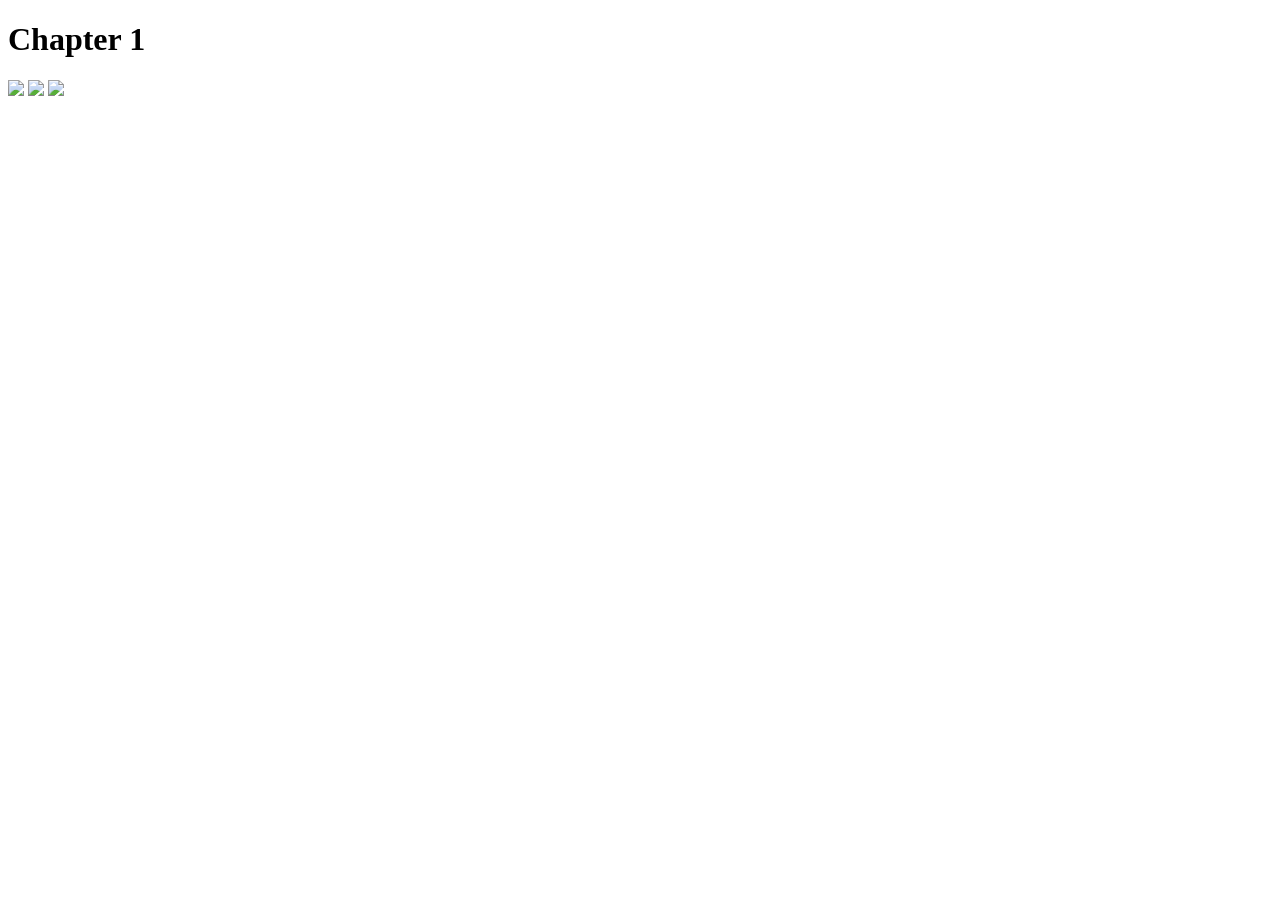
==== chapter.html @ 6d4a9d65 "Create chapter.html" ====
<!DOCTYPE html>
<html>
<head>
<meta charset="UTF-8">
<title>Chapter</title>
<link rel="stylesheet" href="style.css">
</head>

<body>

<h1>Chapter 1</h1>

<img src="https://picsum.photos/800/1200">
<img src="https://picsum.photos/800/1201">
<img src="https://picsum.photos/800/1202">

</body>
</html>
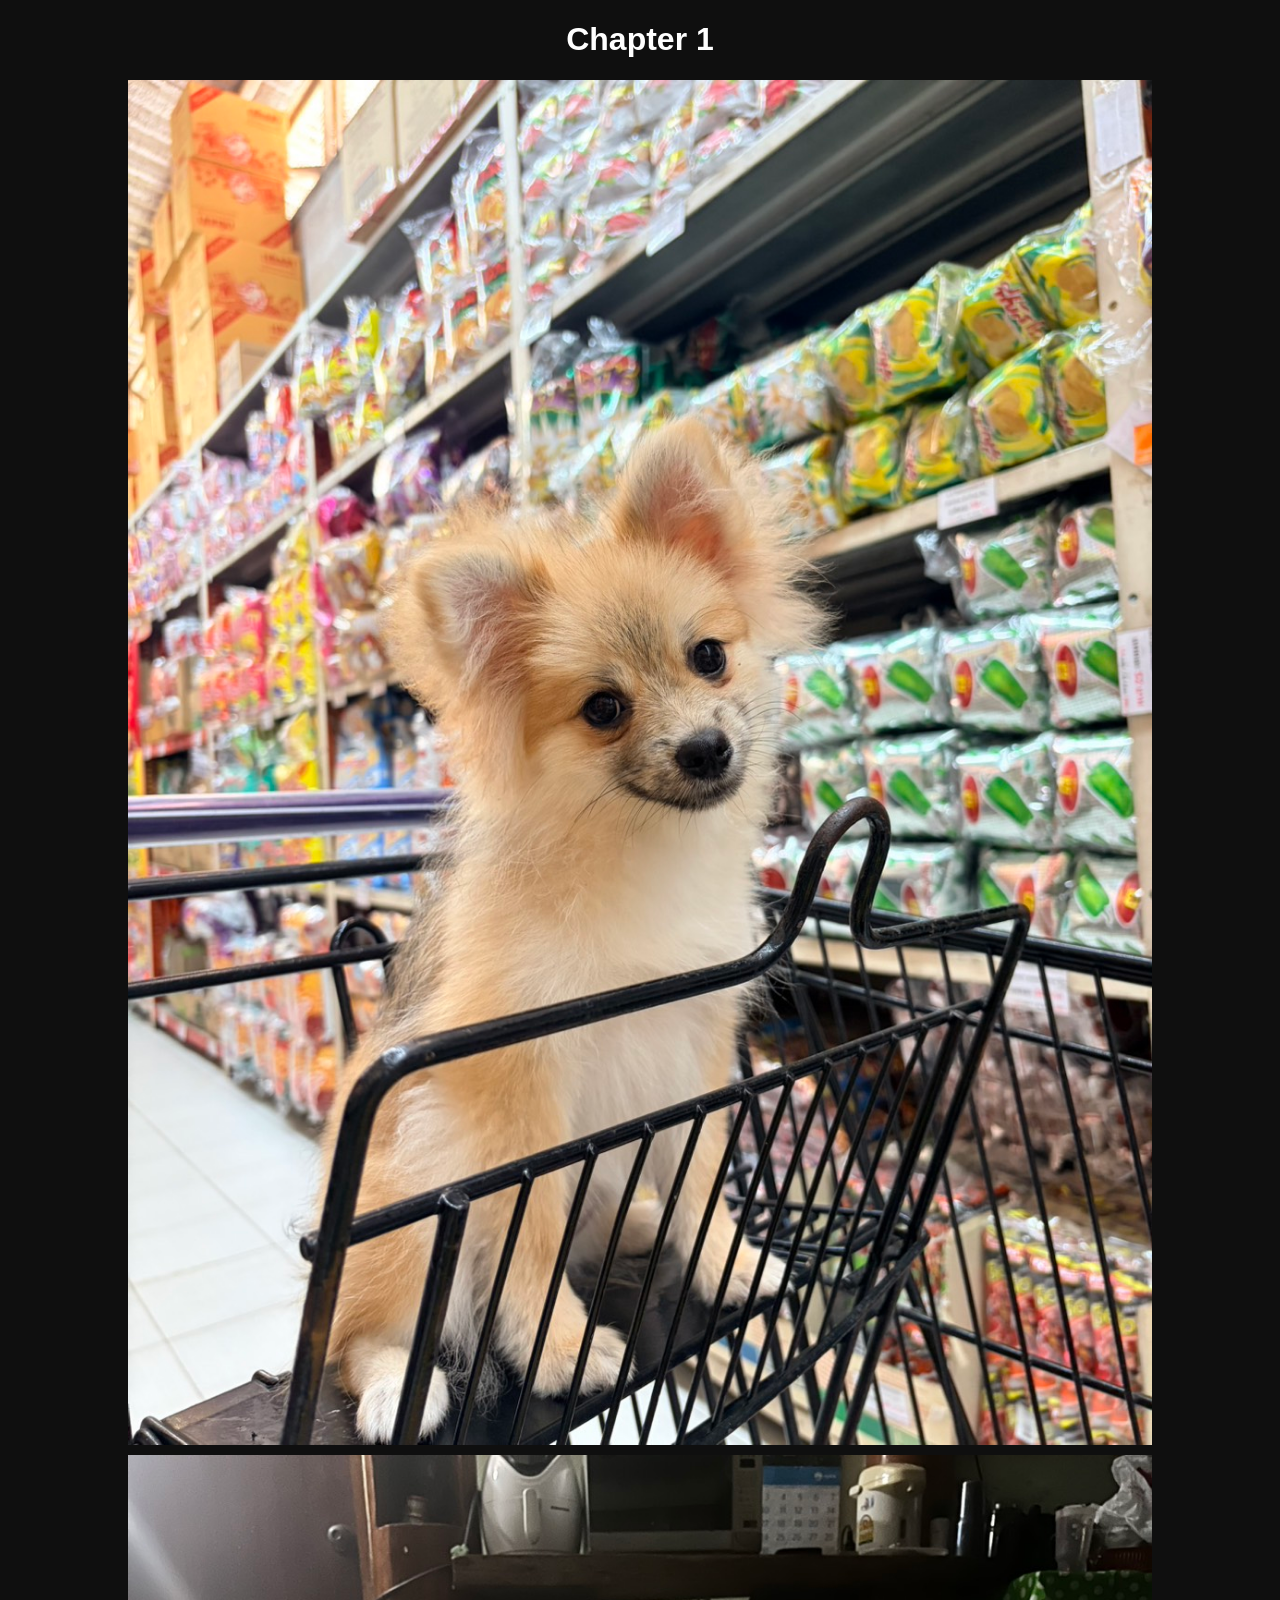
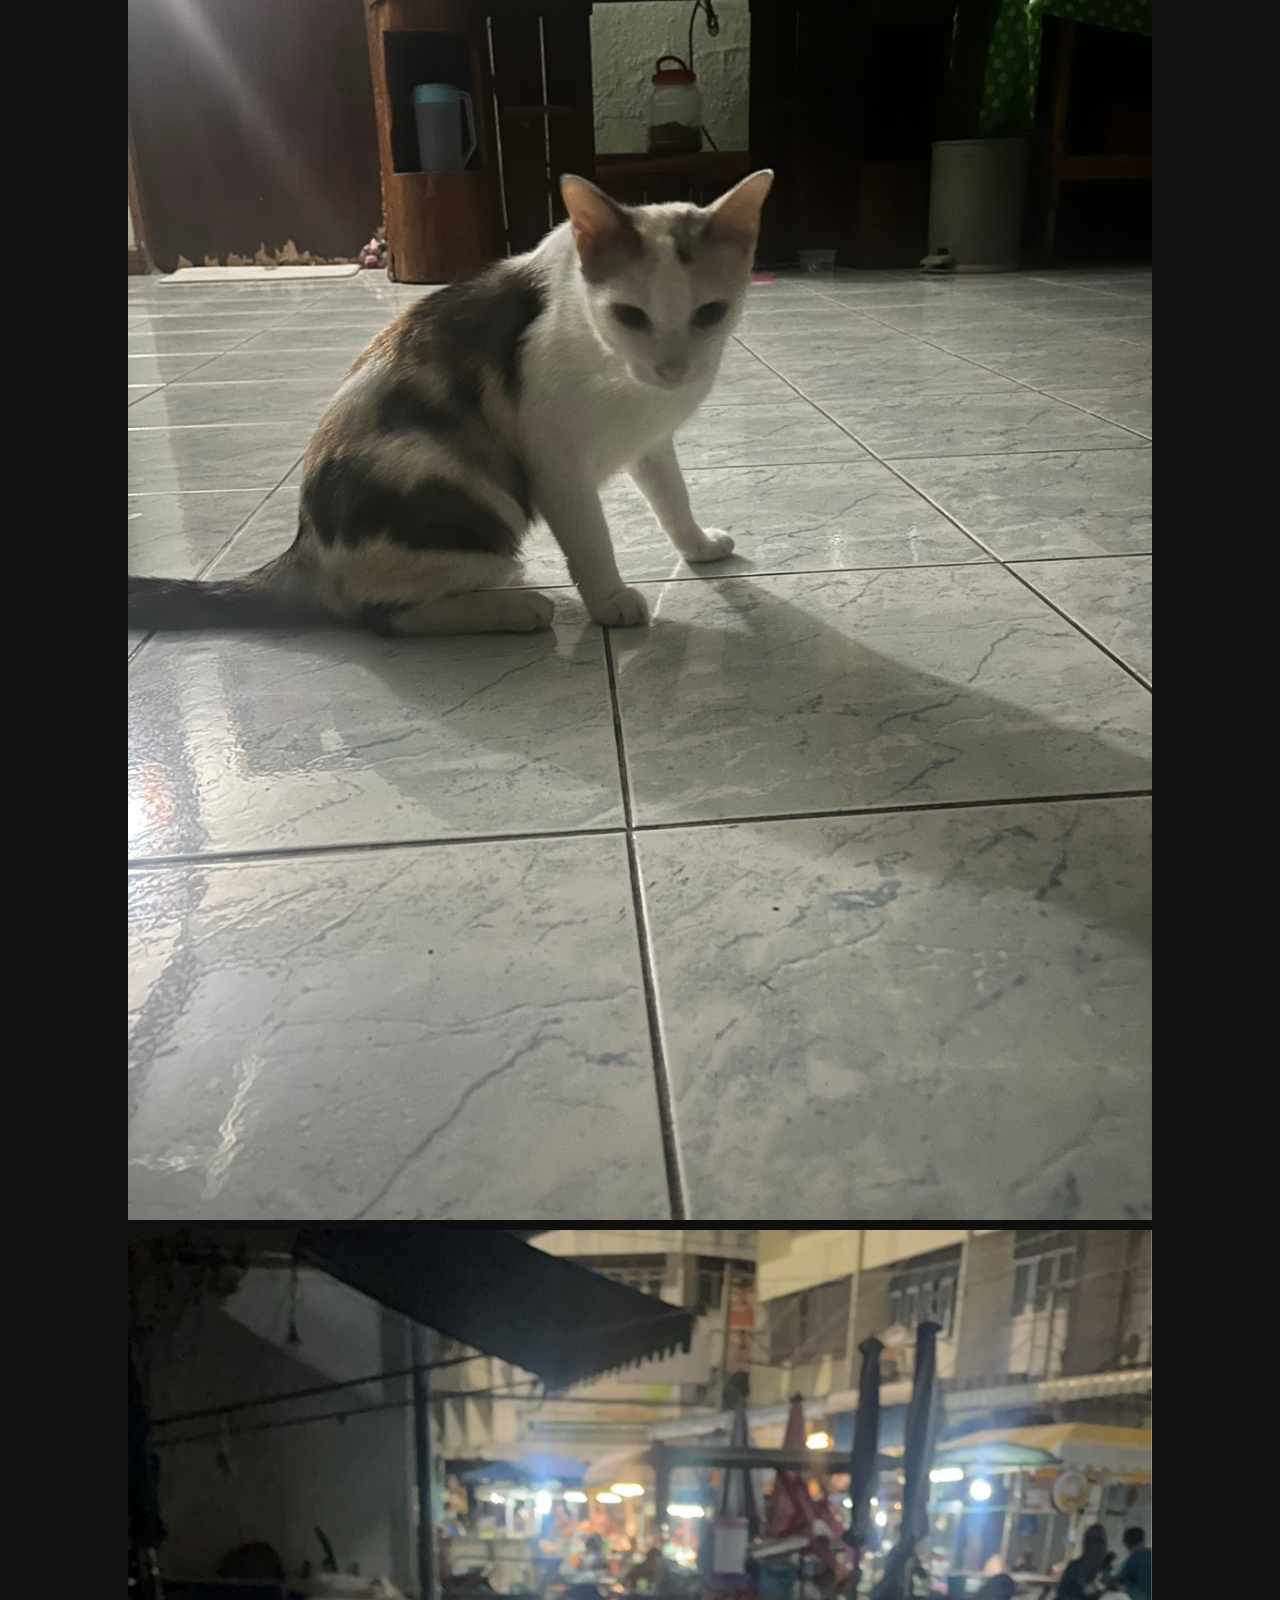
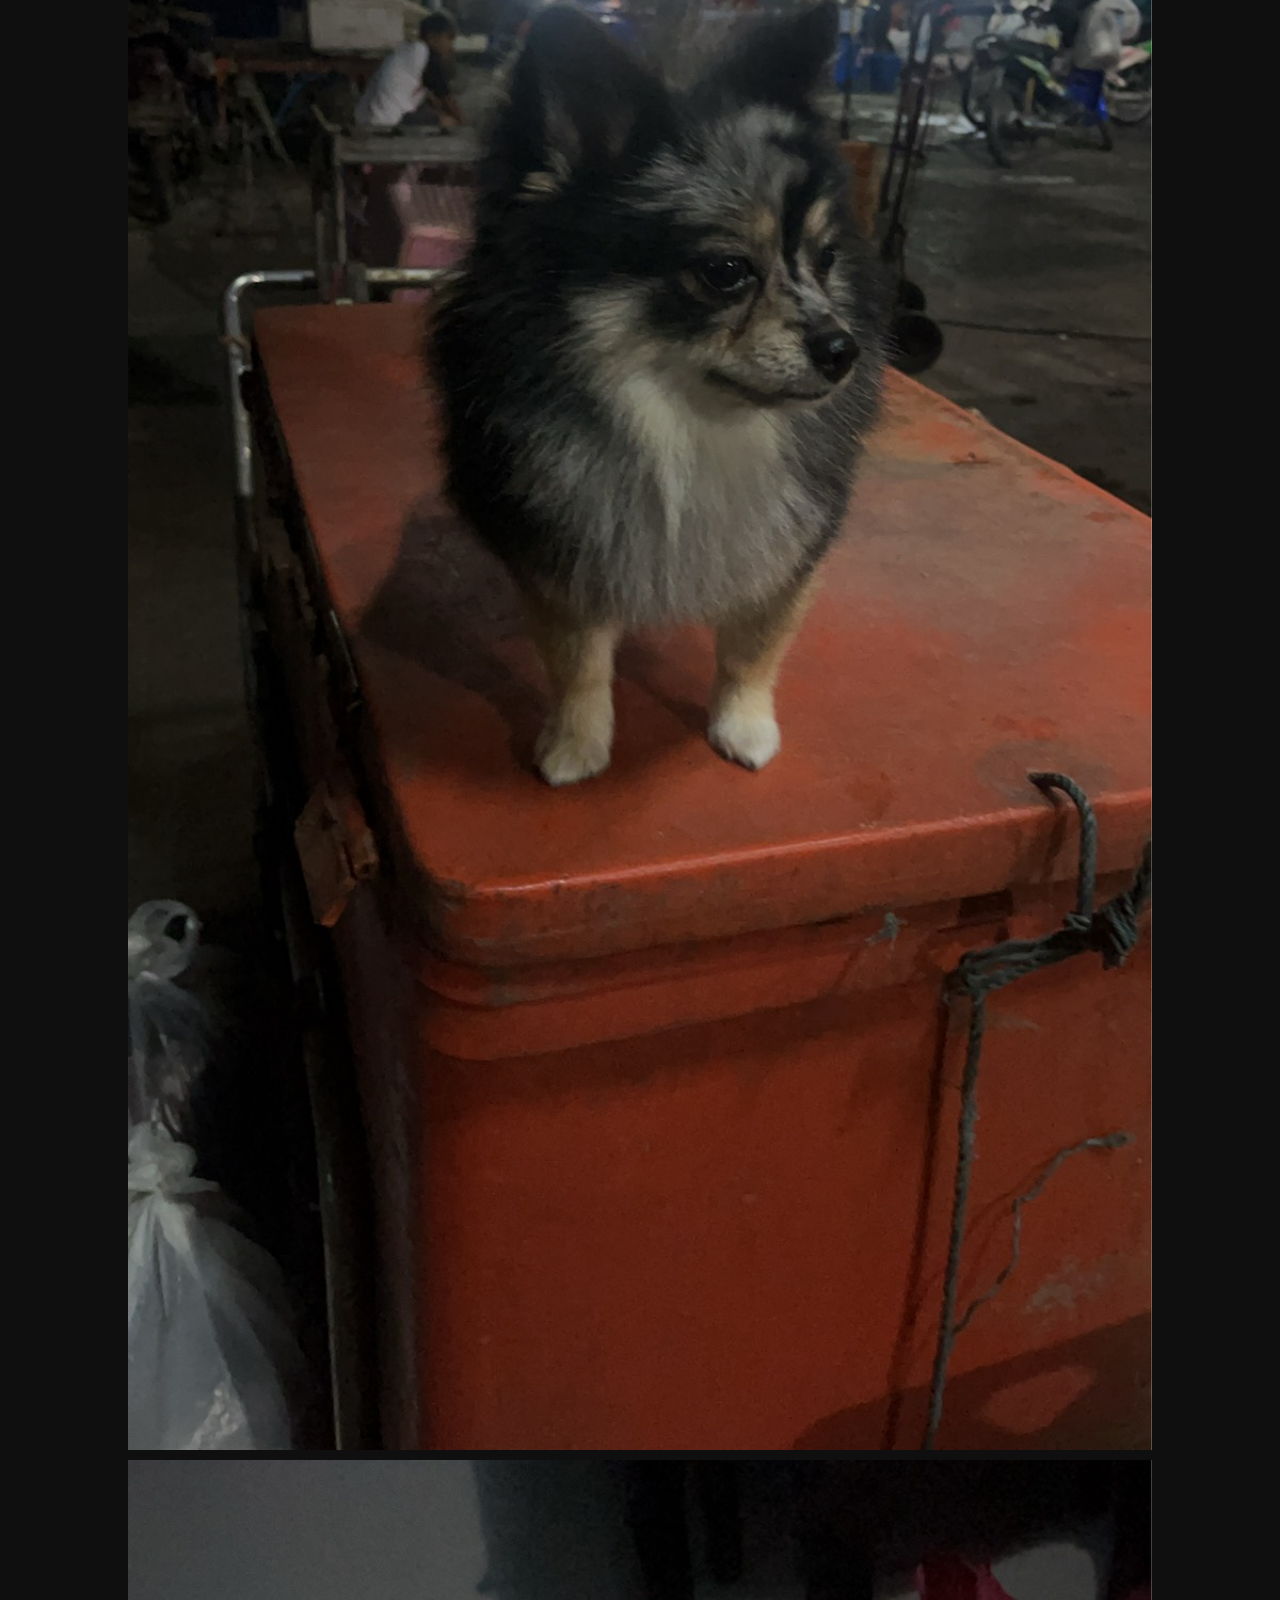
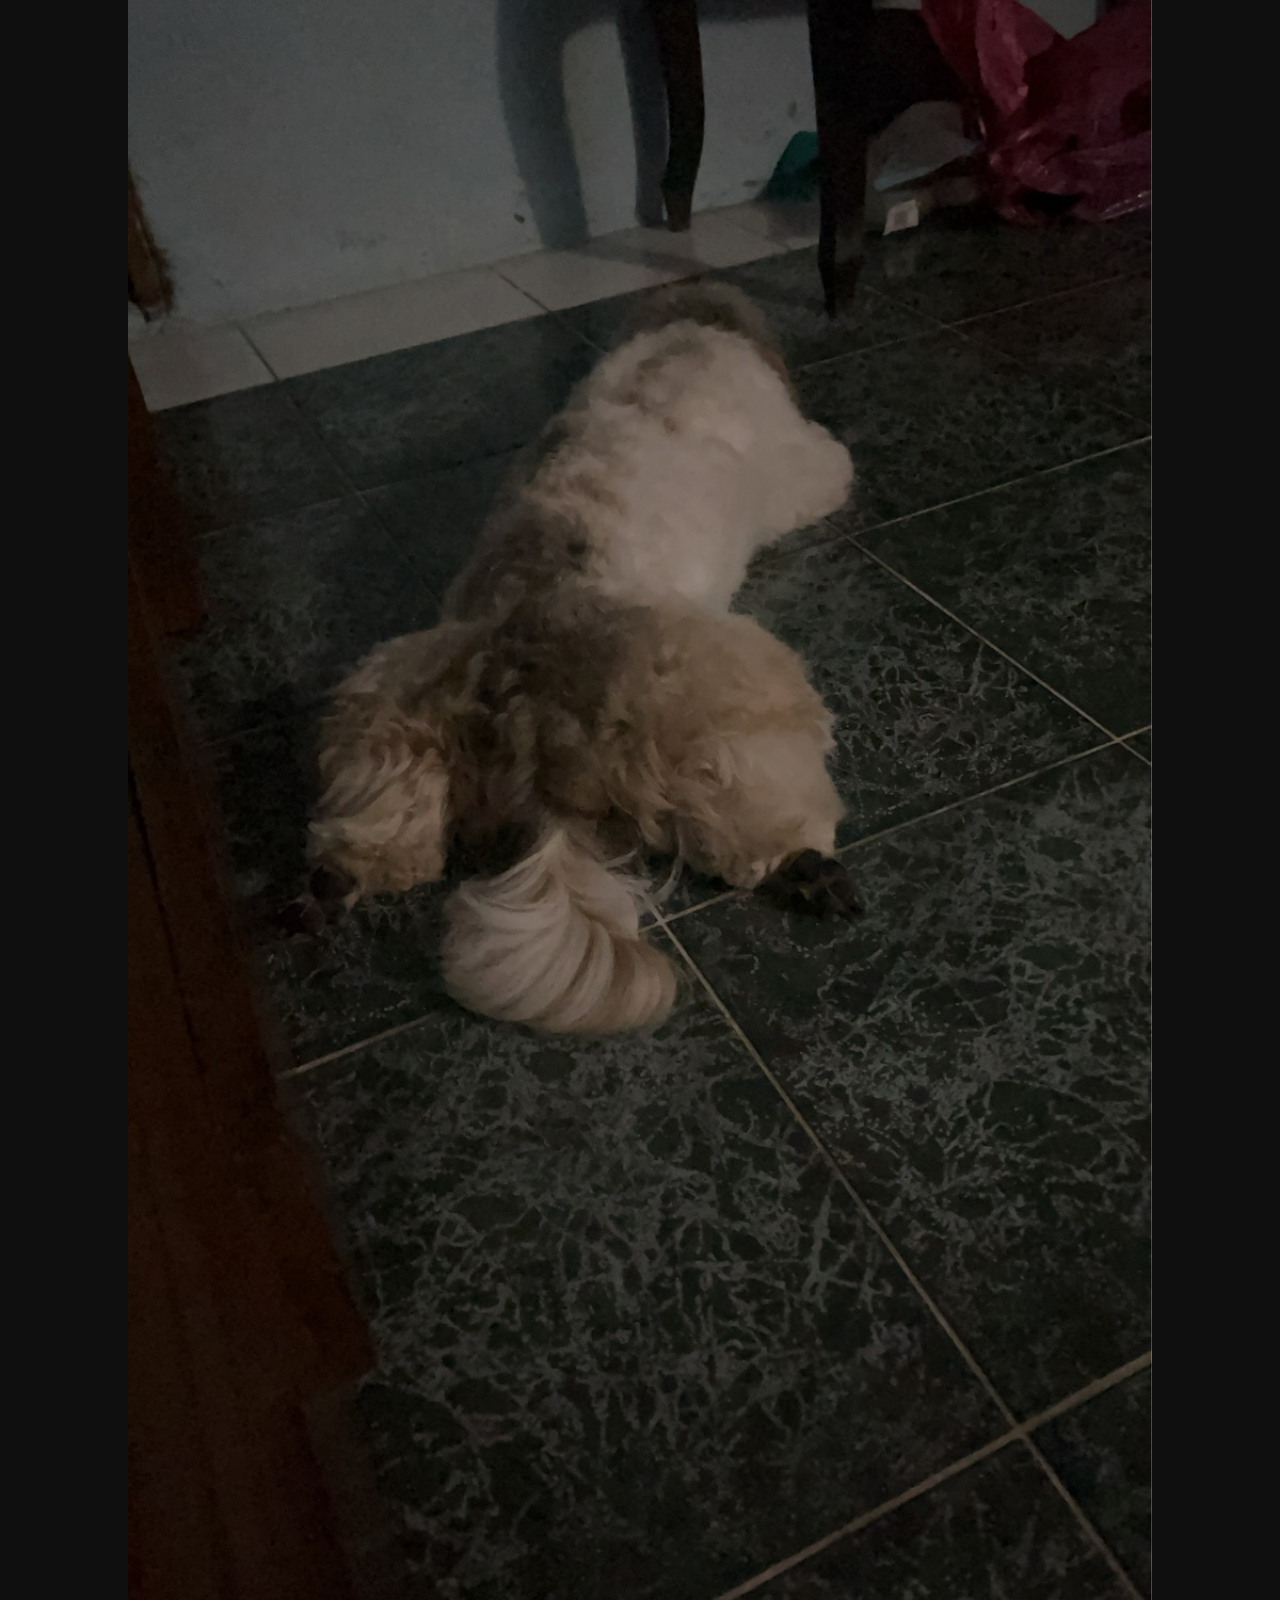
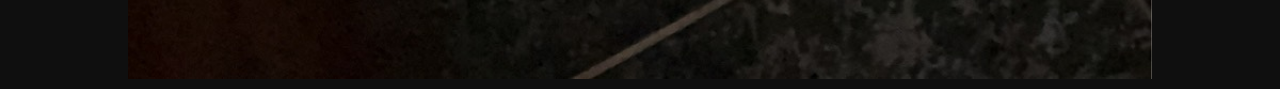
==== commit 20a5b7c5: "Update chapter.html" ====
--- a/chapter.html
+++ b/chapter.html
@@ -10,9 +10,10 @@
 
 <h1>Chapter 1</h1>
 
-<img src="https://picsum.photos/800/1200">
-<img src="https://picsum.photos/800/1201">
-<img src="https://picsum.photos/800/1202">
+<img src="S__33382414_0.jpg">
+<img src="S__33382415_0.jpg">
+<img src="S__33382416_0.jpg"> 
+<img src="S__33382417_0.jpg">
 
 </body>
 </html>
--- a/style.css
+++ b/style.css
@@ -0,0 +1,48 @@
+body{
+background:#0f0f0f;
+color:white;
+font-family:Arial;
+margin:0;
+text-align:center;
+}
+
+.header{
+background:#1a1a1a;
+padding:15px;
+font-size:24px;
+}
+
+.container{
+display:grid;
+grid-template-columns:repeat(auto-fill,200px);
+gap:20px;
+padding:20px;
+justify-content:center;
+}
+
+.card{
+background:#1e1e1e;
+border-radius:10px;
+overflow:hidden;
+transition:0.3s;
+}
+
+.card:hover{
+transform:scale(1.05);
+}
+
+.card img{
+width:100%;
+height:280px;
+object-fit:cover;
+}
+
+.title{
+padding:10px;
+}
+
+img{
+width:80%;
+margin:10px auto;
+display:block;
+}
